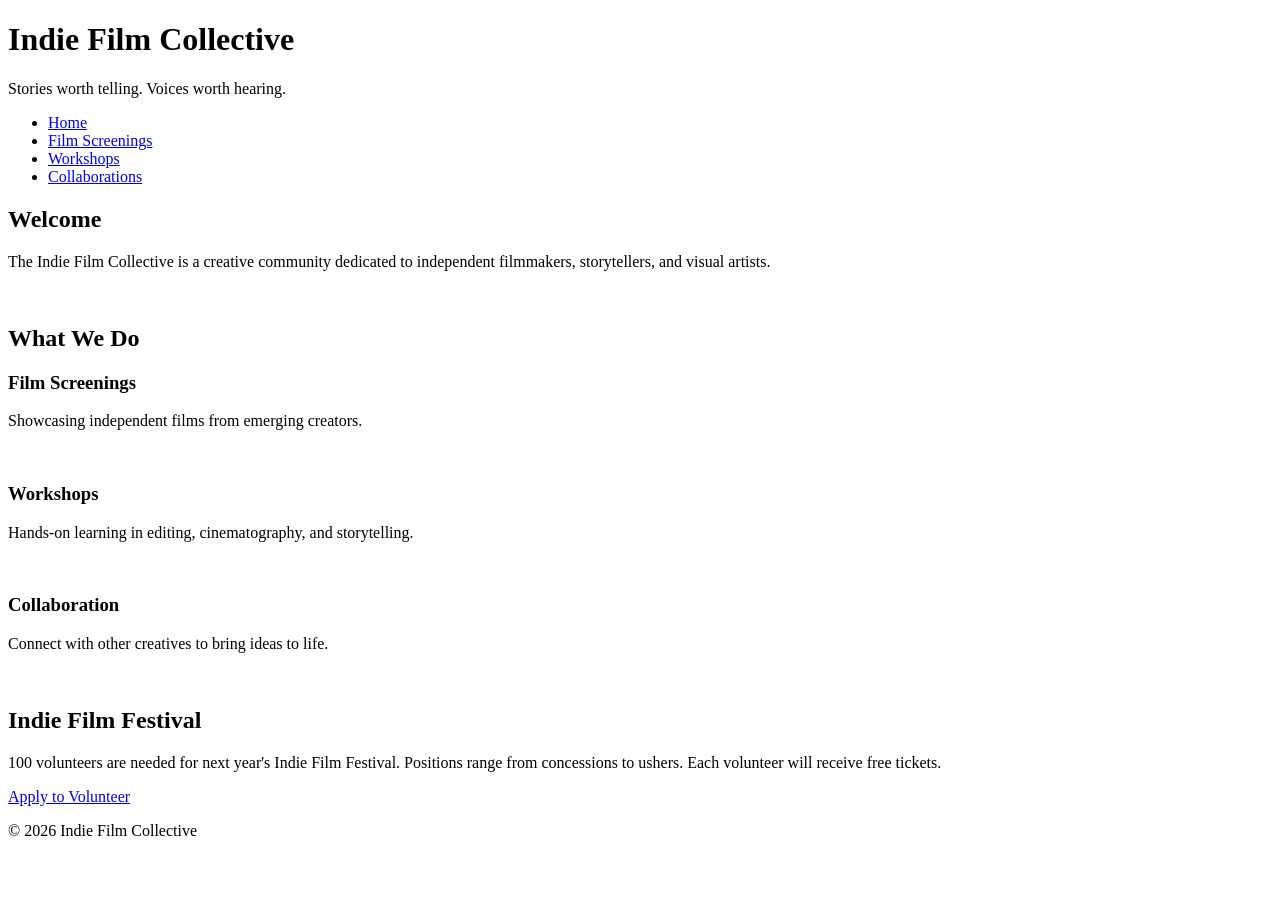
==== index.html @ 50f4271f "added new pages" ====
<!DOCTYPE html>
<html lang="en">
<head>
    <meta charset="UTF-8">
    <meta name="viewport" content="width=device-width, initial-scale=1.0">
    <title>Indie Film Collective</title>
    <link rel="stylesheet" href="styles.css">
</head>

<body>
<!-- Copy and paste this header in each new page -->
<header>
    <h1>Indie Film Collective</h1>
    <p>Stories worth telling. Voices worth hearing.</p>
</header>
<!-- Update these hrefs to relative links to their new pages and copy and paste in each new page -->
<nav>
    <ul>
        <li><a href="index.html">Home</a></li>
        <li><a href="screenings.html">Film Screenings</a></li>
        <li><a href="workshops.html">Workshops</a></li>
        <li><a href="collaborations.html">Collaborations</a></li>
    </ul>
</nav>
<main>
    <!-- This section stays on the homepage -->
    <section>
        <h2>Welcome</h2>
        <p>The Indie Film Collective is a creative community dedicated to independent filmmakers, storytellers, and visual artists.</p>
        <img src="images/filmmaker.jpg" width="500" alt="">
    </section>
    <section> <!-- This section can be deleted from the homepage. It will not be copied to a new page -->
        <h2>What We Do</h2>
        <div class="card-row">
            <!-- Transfer this section the the new screenings page -->
            <section id="screenings">
                <h3>Film Screenings</h3>
                <p>Showcasing independent films from emerging creators.</p>
                <img src="images/screenings.jpg" width="500" alt="">
            </section>
            <!-- Transfer this section the the new workshops page -->
            <section id="workshops">
                <h3>Workshops</h3>
                <p>Hands-on learning in editing, cinematography, and storytelling.</p>
                <img src="images/workshops.jpg" width="500" alt="">
            </section>            
            <!-- Transfer this section the the new collaborations page -->
            <section id="collaborations">
                <h3>Collaboration</h3>
                <p>Connect with other creatives to bring ideas to life.</p>
                <img src="images/collaboration.jpg" width="500" alt="">
            </section>
        </div>
    </section>
</main>
<!--Copy this aside in each new page-->
<aside>
    <h2>Indie Film Festival</h2>
    <p>100 volunteers are needed for next year's Indie Film Festival. Positions range from concessions to ushers. Each volunteer will receive free tickets.</p>
    <a href="#">Apply to Volunteer</a>
</aside>
<!--Copy this footer in each new page-->
<footer>
    <p>&copy; 2026 Indie Film Collective</p>
</footer>
</body>
</html>
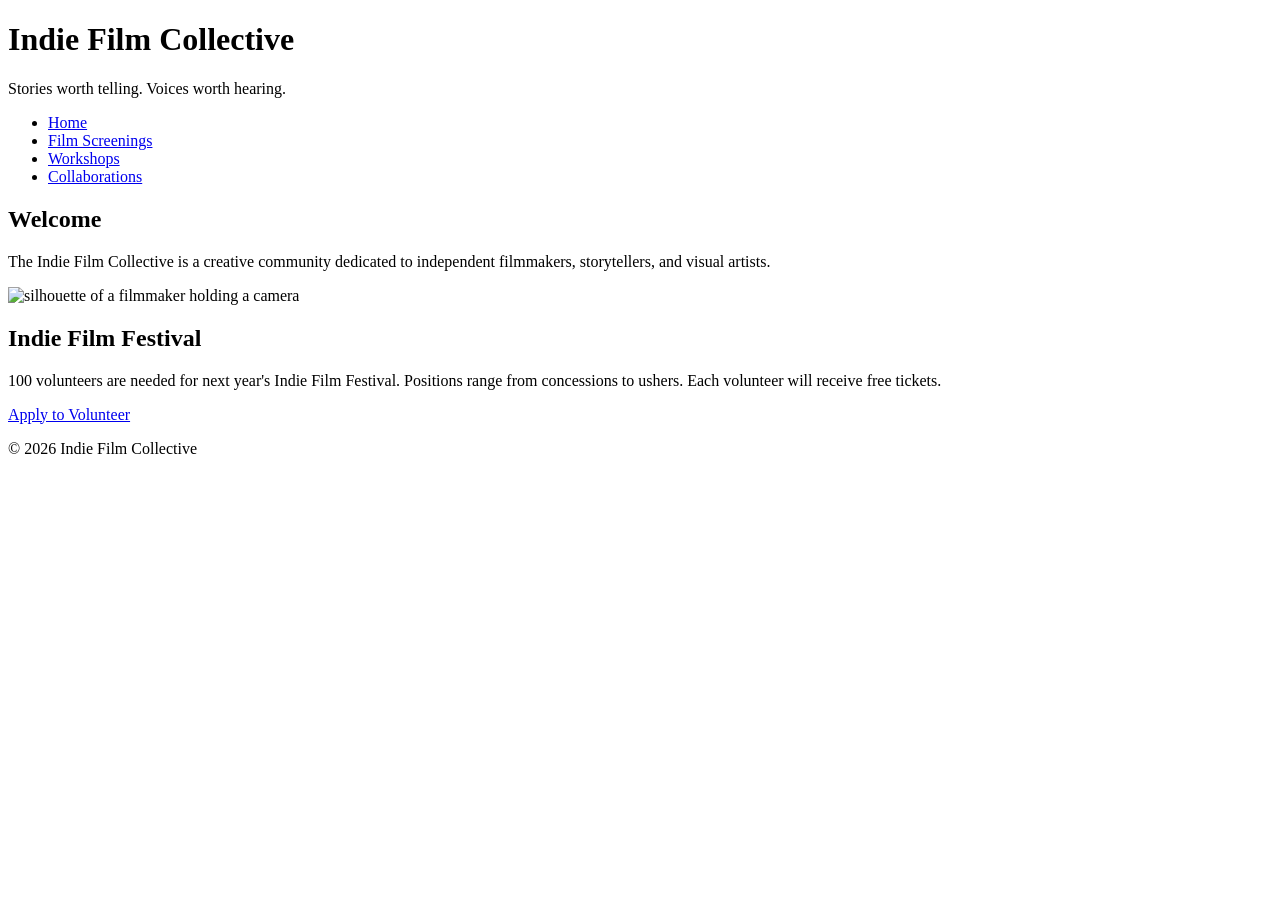
==== commit 1a2daebb: "next iteration of html complete linked to .css and validated" ====
--- a/index.html
+++ b/index.html
@@ -27,30 +27,7 @@
     <section>
         <h2>Welcome</h2>
         <p>The Indie Film Collective is a creative community dedicated to independent filmmakers, storytellers, and visual artists.</p>
-        <img src="images/filmmaker.jpg" width="500" alt="">
-    </section>
-    <section> <!-- This section can be deleted from the homepage. It will not be copied to a new page -->
-        <h2>What We Do</h2>
-        <div class="card-row">
-            <!-- Transfer this section the the new screenings page -->
-            <section id="screenings">
-                <h3>Film Screenings</h3>
-                <p>Showcasing independent films from emerging creators.</p>
-                <img src="images/screenings.jpg" width="500" alt="">
-            </section>
-            <!-- Transfer this section the the new workshops page -->
-            <section id="workshops">
-                <h3>Workshops</h3>
-                <p>Hands-on learning in editing, cinematography, and storytelling.</p>
-                <img src="images/workshops.jpg" width="500" alt="">
-            </section>            
-            <!-- Transfer this section the the new collaborations page -->
-            <section id="collaborations">
-                <h3>Collaboration</h3>
-                <p>Connect with other creatives to bring ideas to life.</p>
-                <img src="images/collaboration.jpg" width="500" alt="">
-            </section>
-        </div>
+        <img src="images/filmmaker.jpg" width="500" alt="silhouette of a filmmaker holding a camera">
     </section>
 </main>
 <!--Copy this aside in each new page-->
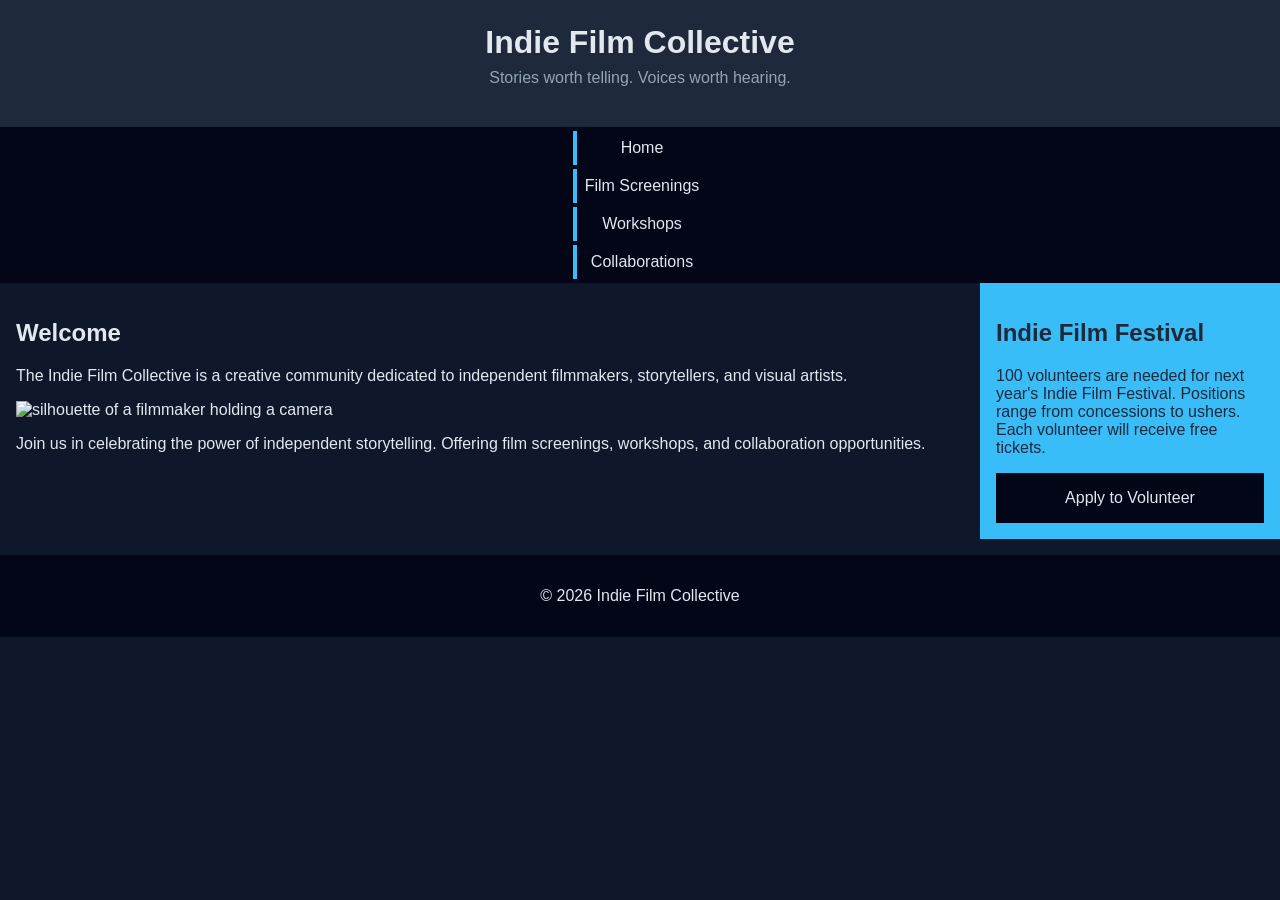
==== commit 988f2235: "Completed iteration for multi-page" ====
--- a/index.html
+++ b/index.html
@@ -28,6 +28,7 @@
         <h2>Welcome</h2>
         <p>The Indie Film Collective is a creative community dedicated to independent filmmakers, storytellers, and visual artists.</p>
         <img src="images/filmmaker.jpg" width="500" alt="silhouette of a filmmaker holding a camera">
+        <p>Join us in celebrating the power of independent storytelling. Offering film screenings, workshops, and collaboration opportunities.</p>
     </section>
 </main>
 <!--Copy this aside in each new page-->
--- a/styles.css
+++ b/styles.css
@@ -0,0 +1,132 @@
+/* CSS by Christina Carrasquilla, iteration by Natalie Restrepo*/
+
+/* ===== Color Palette ===== 
+
+    backgound: #0f172a;
+    nav-footer: #020617;
+    card: #1e293b;
+    text-main: #e2e8f0;
+    text-muted: #94a3b8;
+    accent: #38bdf8;
+}
+*/
+
+/* ===== GLOBAL (Base) Styles ===== */
+body {
+    font-family: Helvetica, Arial, sans-serif;
+    margin: 0;
+    background-color: #0f172a;
+    color: #e2e8f0;
+    min-width:500px;
+    display:grid;
+    grid-template-columns:1fr;
+}
+
+header {
+    background-color: #1e293b;
+    text-align: center;
+    padding: 1.5rem;
+}
+
+header h1 {
+    margin: 0;
+}
+
+header p {
+    margin-top: 0.5rem;
+    color: #94a3b8;
+}
+
+nav {
+    background-color: #020617;
+}
+
+nav ul {
+    list-style: none;
+    margin: 0;
+    padding: 0;
+}
+
+nav a {
+    color: #e2e8f0;
+    text-decoration: none;
+    padding: 0.5rem;
+    display: block;
+    border-left: 4px solid #38bdf8;
+    margin: .25rem;
+}
+
+nav a:hover {
+    background-color: #334155;
+}
+
+main {
+    padding: 1rem;
+}
+
+img {
+    width:100%;
+}
+
+#screenings, #workshops, #collaborations {
+    background-color: #1e293b;
+    padding: 1rem;
+    padding: 1rem;
+    border-left: 4px solid #38bdf8;
+}
+
+aside {
+    background-color: #38bdf8;
+    color: #1e293b;
+    padding: 1rem;
+    padding: 1rem;
+}
+
+a {
+    display:block;
+    background-color:#020617;
+    color:#e2e8f0;
+    padding:1rem 2rem;
+    text-decoration:none;
+    text-align:center;
+}
+a:hover {
+    color:#020617;
+    background-color:#e2e8f0;
+}
+
+footer {
+    background-color: #020617;
+    text-align: center;
+    padding: 1rem;
+    margin-top: 1rem;
+}
+
+/* ===== Media Query (Medium) ===== */
+
+/* write a media query for a screen with at least 800px */
+/* change the body's grid template to 1fr 300px */
+/* target the header, nav, and footer and style their grid-column to 1/-1 */
+/* target the nav and display it flex, spaced around */
+/* target the .card-row to display flex */
+/* target the sections in .card-row with a width for 30% */
+
+@media screen and (min-width: 800px) {
+    body {
+        grid-template-columns: 1fr 300px;
+    }
+    header, nav, footer {
+        grid-column: 1 / -1;
+    }
+    nav {
+        display: flex;
+        justify-content: space-around;
+    }
+    .card-row {
+        display: flex;
+        gap: 1rem;
+    }
+    .card-row section {
+        width: 30%;
+    }
+}
